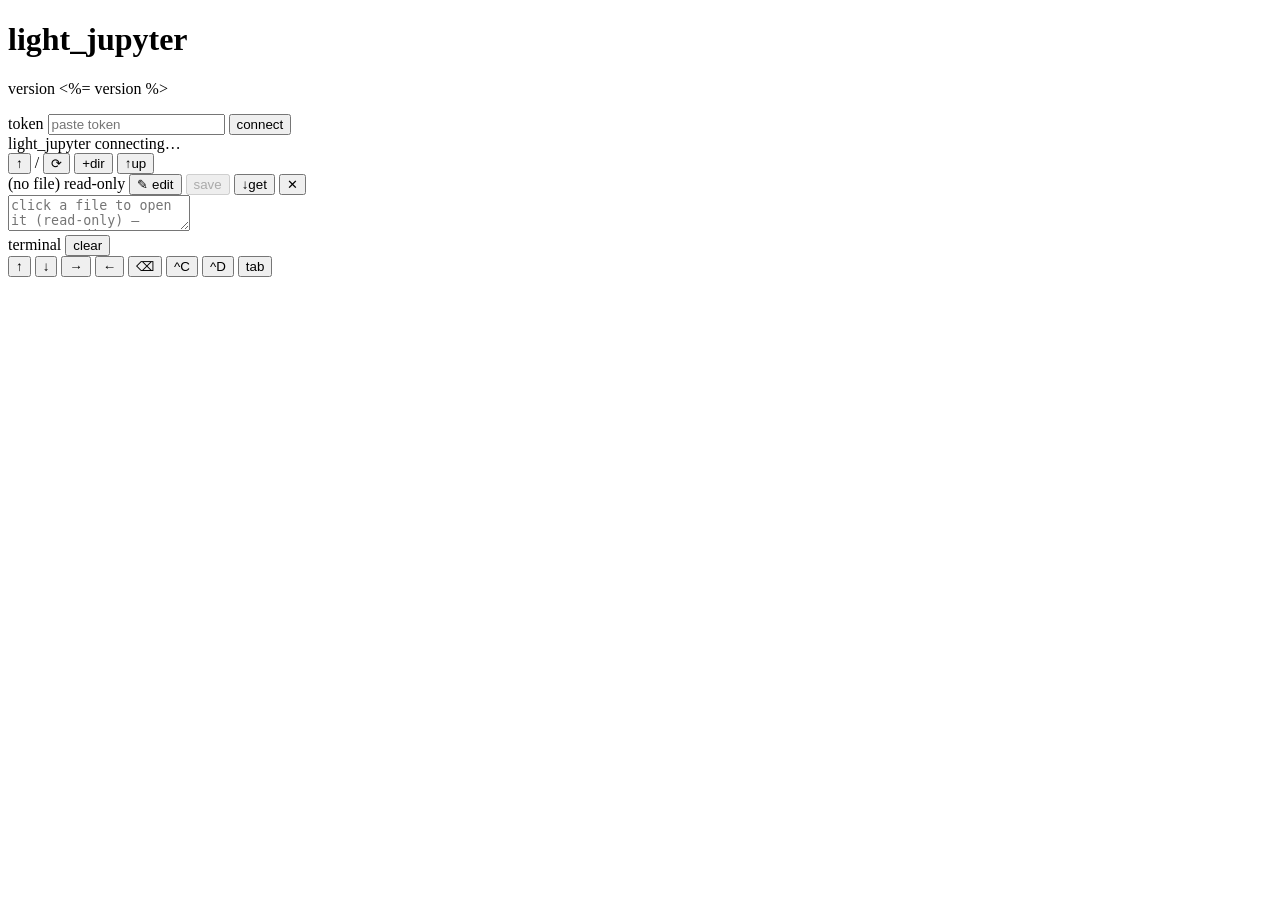
==== light_jupyter/light_jupyter/static/index.html @ 8cb53fe7 "ServerHelper: a token-gated web IDE for remote Linux boxes light_jupyter  A web IDE that runs on a r" ====
<!DOCTYPE html>
<html lang="en">
<head>
<meta charset="utf-8">
<meta name="viewport" content="width=device-width,initial-scale=1">
<title>light_jupyter</title>
<link rel="stylesheet" href="/static/vendor/xterm.css">
<link rel="stylesheet" href="/static/app.css">
</head>
<body>

<div id="gate" class="gate">
  <div class="gate-card">
    <h1>light_jupyter</h1>
    <p class="sub">version <%= version %></p>
    <p id="gate-msg" class="msg"></p>
    <label>token</label>
    <input id="token-input" type="password" placeholder="paste token" autocomplete="off">
    <button id="gate-go">connect</button>
  </div>
</div>

<div id="app" class="app hidden">
  <header class="bar">
    <span class="brand">light_jupyter</span>
    <span class="spacer"></span>
    <span id="info" class="info"></span>
    <span id="conn" class="pill">connecting…</span>
  </header>

  <main class="main">
    <section class="pane files">
      <div class="pane-head">
        <button id="up" title="parent dir">↑</button>
        <span id="cwd" class="cwd">/</span>
        <span class="spacer"></span>
        <button id="refresh">⟳</button>
        <button id="mkdir">+dir</button>
        <button id="upload">↑up</button>
      </div>
      <div id="listing" class="listing"></div>
    </section>

    <section class="pane editor">
      <div class="pane-head">
        <span id="open-name" class="cwd">(no file)</span>
        <span id="editor-mode" class="pill readonly">read-only</span>
        <span class="spacer"></span>
        <button id="edit-toggle" title="toggle edit mode">✎ edit</button>
        <button id="save" disabled>save</button>
        <button id="download">↓get</button>
        <button id="close-file" title="close">✕</button>
      </div>
      <textarea id="editor" spellcheck="false" readonly
                placeholder="click a file to open it (read-only) — press ✎ edit to modify"></textarea>
    </section>

    <section class="pane term">
      <div class="pane-head">
        <span class="cwd">terminal</span>
        <span class="spacer"></span>
        <button id="clear">clear</button>
      </div>
      <div id="term" class="term"></div>
      <!-- only shown in the no-xterm fallback; xterm has its own key handling -->
      <div id="keys" class="keys hidden">
        <button data-k="\u001b[A">↑</button>
        <button data-k="\u001b[B">↓</button>
        <button data-k="\u001b[C">→</button>
        <button data-k="\u001b[D">←</button>
        <button data-k="\u007f">⌫</button>
        <button data-k="\u0003">^C</button>
        <button data-k="\u0004">^D</button>
        <button data-k="\t">tab</button>
      </div>
    </section>
  </main>
</div>

<input id="filepick" type="file" hidden>
<script src="/static/vendor/xterm.js"></script>
<script src="/static/app.js"></script>
</body>
</html>
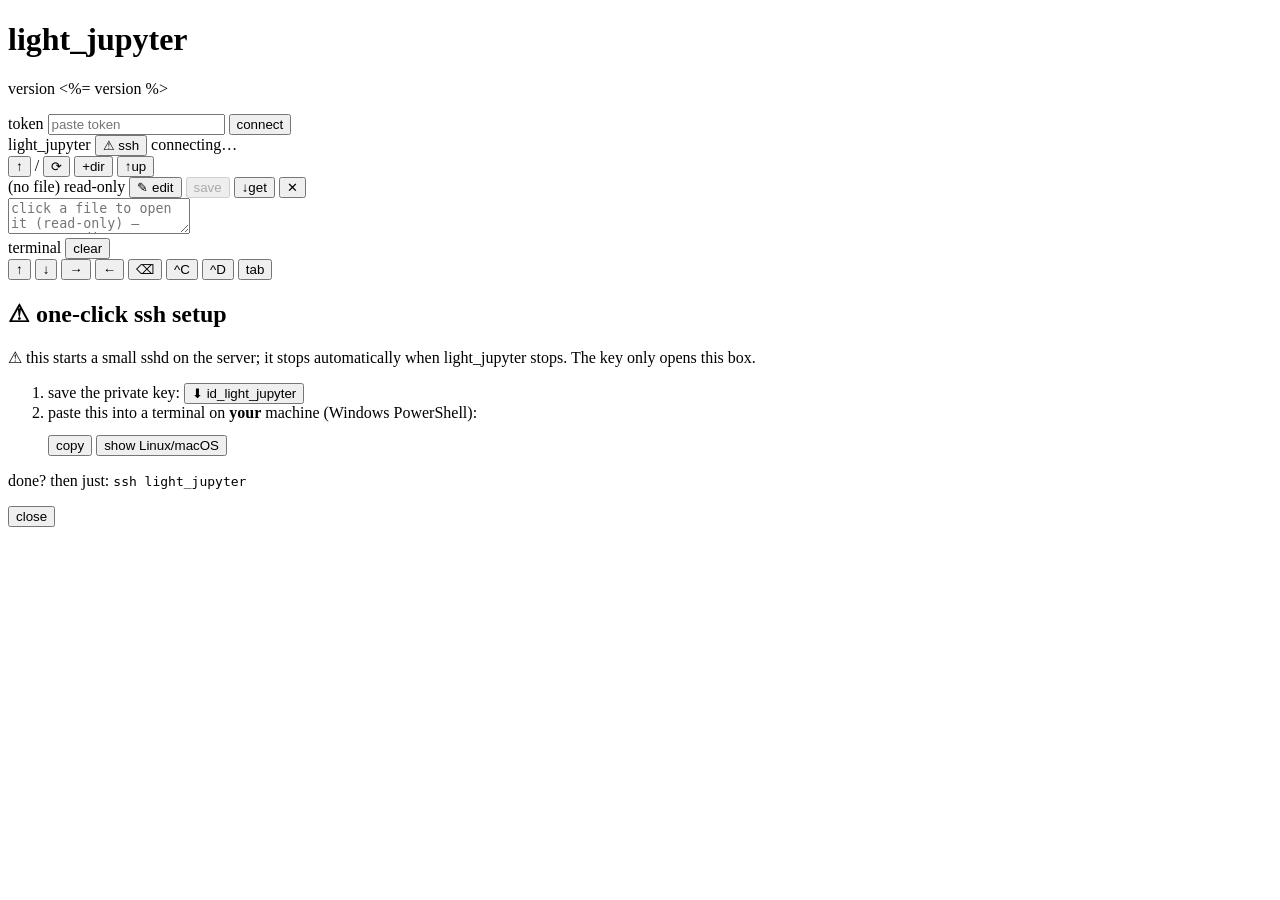
==== commit 7da361cb: "enjoy as a one-click web button (⚠ ssh) The header bar gains a warning-marked '⚠ ssh' button. Clicki" ====
--- a/light_jupyter/light_jupyter/static/index.html
+++ b/light_jupyter/light_jupyter/static/index.html
@@ -25,6 +25,7 @@
     <span class="brand">light_jupyter</span>
     <span class="spacer"></span>
     <span id="info" class="info"></span>
+    <button id="enjoy" class="warn-btn" title="set up ssh for this machine — runs a small sshd on the server that stops with light_jupyter">⚠ ssh</button>
     <span id="conn" class="pill">connecting…</span>
   </header>
 
@@ -78,6 +79,29 @@
 </div>
 
 <input id="filepick" type="file" hidden>
+
+<div id="enjoy-modal" class="modal hidden">
+  <div class="modal-card">
+    <h2><span class="warn">⚠</span> one-click ssh setup</h2>
+    <p id="enjoy-msg" class="enjoy-msg"></p>
+    <div id="enjoy-body" class="hidden">
+      <p class="dim">⚠ this starts a small sshd on the server; it stops
+         automatically when light_jupyter stops. The key only opens this box.</p>
+      <ol>
+        <li>save the private key:
+          <button id="enjoy-dl">⬇ id_light_jupyter</button></li>
+        <li>paste this into a terminal on <b>your</b> machine
+            (<span id="enjoy-os">Windows PowerShell</span>):
+          <pre id="enjoy-cmd" class="cmdbox"></pre>
+          <button id="enjoy-copy">copy</button>
+          <button id="enjoy-sys">show Linux/macOS</button></li>
+      </ol>
+      <p>done? then just: <code id="enjoy-hint" class="hint">ssh light_jupyter</code></p>
+    </div>
+    <button id="enjoy-close">close</button>
+  </div>
+</div>
+
 <script src="/static/vendor/xterm.js"></script>
 <script src="/static/app.js"></script>
 </body>
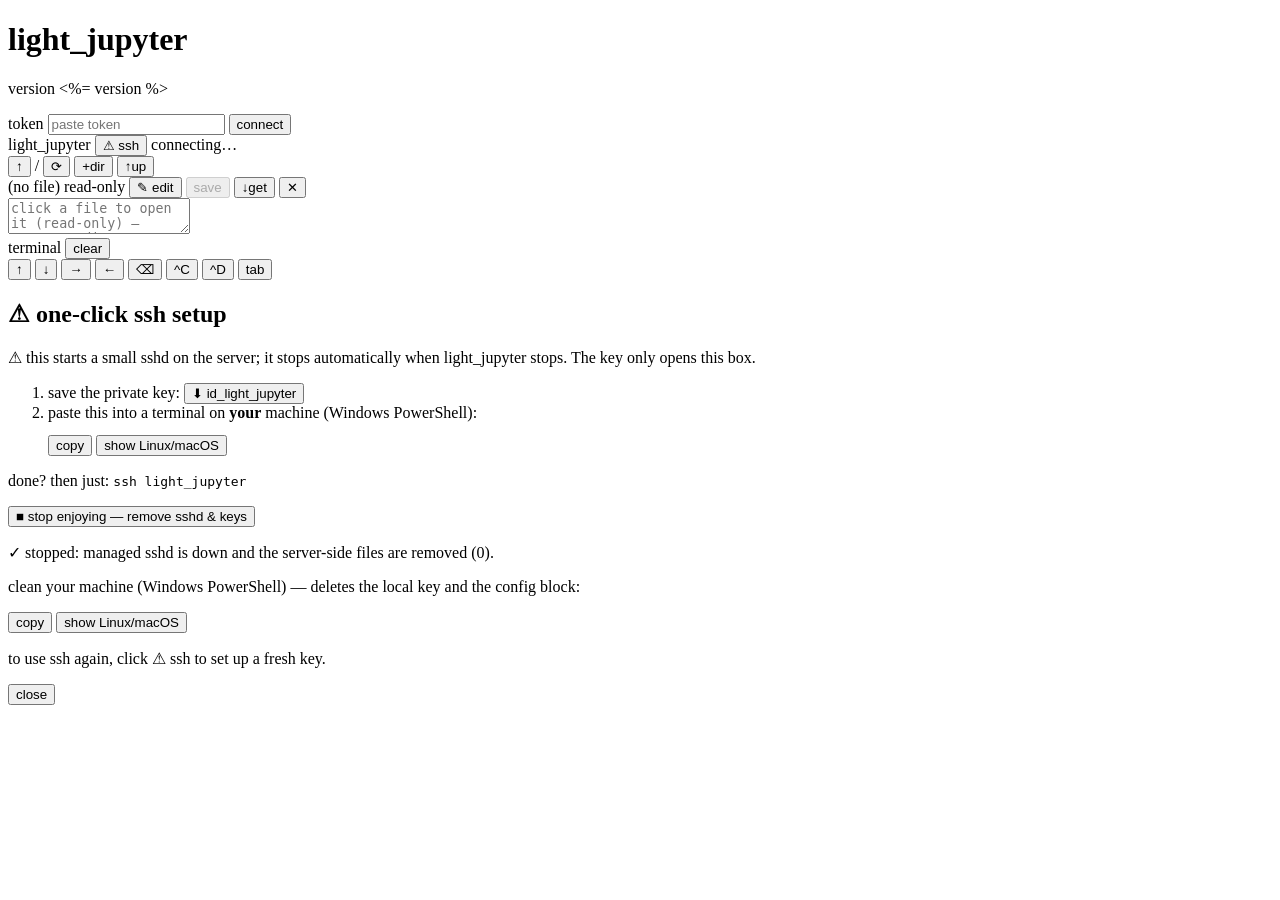
==== commit 9035acef: "stop enjoying: one-click undo of the whole enjoy setup POST /api/enjoy {op:stop} kills the managed s" ====
--- a/light_jupyter/light_jupyter/static/index.html
+++ b/light_jupyter/light_jupyter/static/index.html
@@ -97,6 +97,17 @@
           <button id="enjoy-sys">show Linux/macOS</button></li>
       </ol>
       <p>done? then just: <code id="enjoy-hint" class="hint">ssh light_jupyter</code></p>
+      <button id="enjoy-stop" class="danger">■ stop enjoying — remove sshd &amp; keys</button>
+    </div>
+    <div id="enjoy-undo" class="hidden">
+      <p class="ok-msg">✓ stopped: managed sshd is down and the server-side
+         files are removed (<span id="enjoy-removed">0</span>).</p>
+      <p>clean your machine (<span id="enjoy-undo-os">Windows PowerShell</span>)
+         — deletes the local key and the config block:</p>
+      <pre id="enjoy-undo-cmd" class="cmdbox"></pre>
+      <button id="enjoy-undo-copy">copy</button>
+      <button id="enjoy-undo-sys">show Linux/macOS</button>
+      <p class="dim">to use ssh again, click ⚠ ssh to set up a fresh key.</p>
     </div>
     <button id="enjoy-close">close</button>
   </div>
